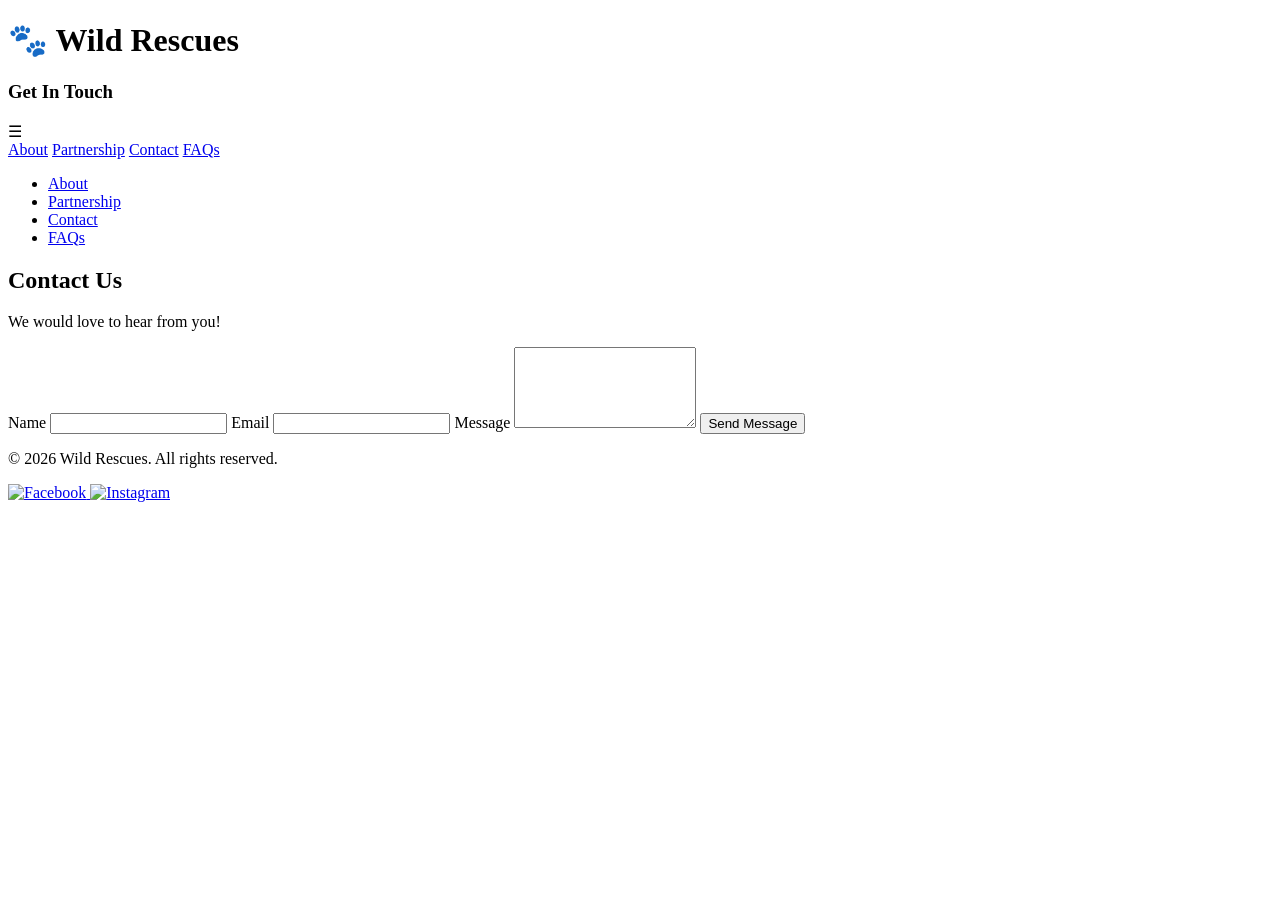
==== contact.html @ 9e45653b "Update contact.html" ====
<!DOCTYPE html>
<html lang="en">
  <head>
    <meta charset="UTF-8" />
    <title>Wild Rescues | Contact</title>
    <meta name="description" content="Contact Wild Rescues to volunteer, report injured wildlife, or learn how you can support our wildlife rescue organization.">
    <meta name="viewport" content="width=device-width, initial-scale=1.0" />
    <link rel="stylesheet" href="/css/style.css" />
    <script src="/js/script.js" defer></script>
  </head>
  <body>
    <header>
      <h1>🐾 Wild Rescues</h1>
      <h3>Get In Touch</h3>
    </header>

    <nav class="mobile-nav">
      <div class="nav-icon" onclick="hamburger()">&#9776;</div>
      <div id="menu-links">
        <a href="index.html">About</a>
        <a href="partnership.html">Partnership</a>
        <a href="contact.html">Contact</a>
        <a href="faqs.html">FAQs</a>
      </div>
    </nav>

    <nav class="tab-desk">
      <ul>
        <li><a href="index.html">About</a></li>
        <li><a href="partnership.html">Partnership</a></li>
        <li><a href="contact.html">Contact</a></li>
        <li><a href="faqs.html">FAQs</a></li>
      </ul>
    </nav>

    <main>
      <h2>Contact Us</h2>
      <p>We would love to hear from you!</p>

      <form>
        <label>Name</label>
        <input type="text" required />
        <label>Email</label>
        <input type="email" required />
        <label>Message</label>
        <textarea rows="5" required></textarea>
        <button type="submit">Send Message</button>
      </form>
    </main>

    <footer>
      <p>&copy; 2026 Wild Rescues. All rights reserved.</p>
      <a href="https://www.facebook.com" target="_blank">
    <img src="https://cdn-icons-png.flaticon.com/512/733/733547.png" alt="Facebook" width="40">
  </a>

  <a href="https://www.instagram.com" target="_blank">
    <img src="https://cdn-icons-png.flaticon.com/512/733/733558.png" alt="Instagram" width="40">
  </a>
    </footer>
  </body>
</html>
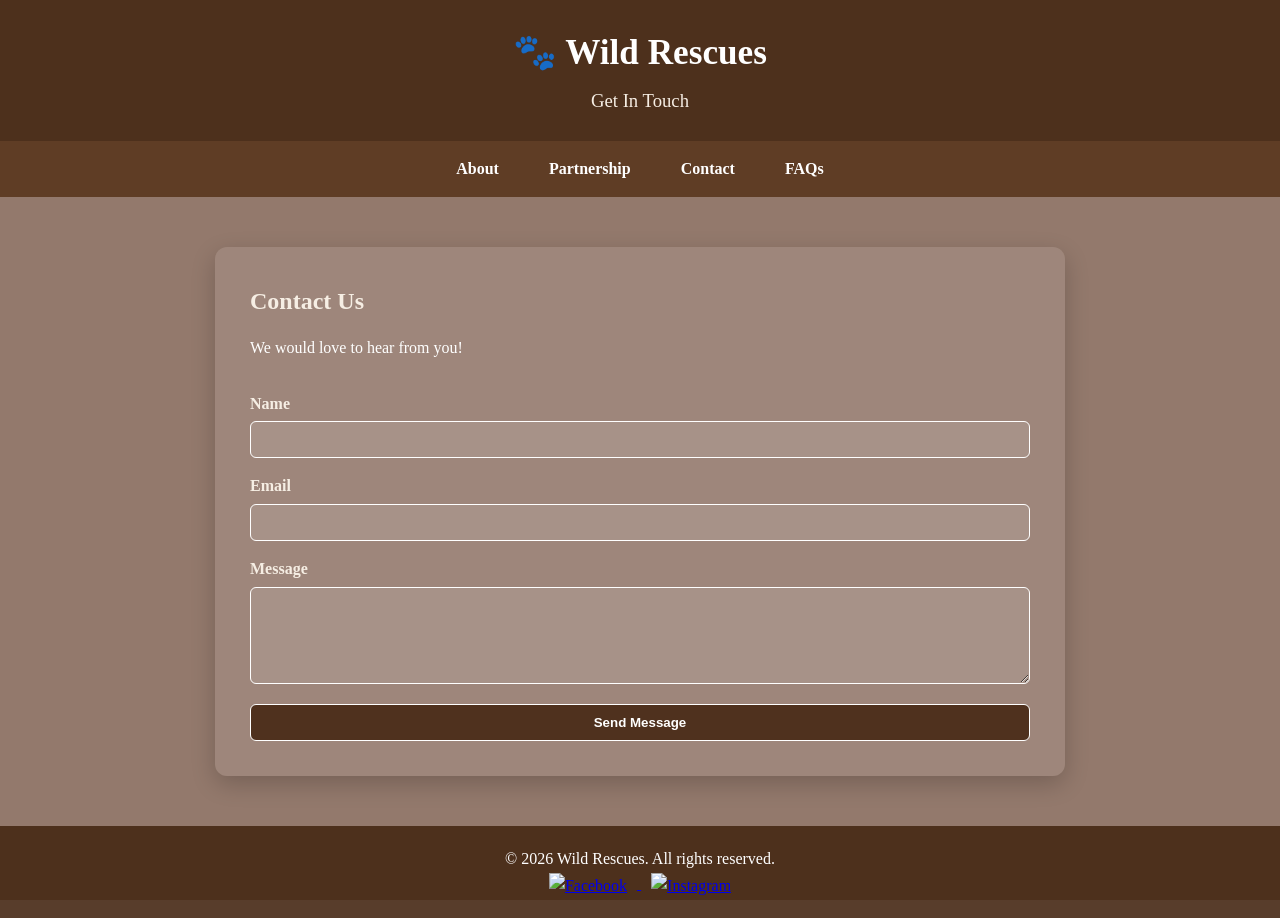
==== commit dc591225: "Update contact.html" ====
--- a/contact.html
+++ b/contact.html
@@ -5,7 +5,7 @@
     <title>Wild Rescues | Contact</title>
     <meta name="description" content="Contact Wild Rescues to volunteer, report injured wildlife, or learn how you can support our wildlife rescue organization.">
     <meta name="viewport" content="width=device-width, initial-scale=1.0" />
-    <link rel="stylesheet" href="/css/style.css" />
+   <link rel="stylesheet" href="style.css" />
     <script src="/js/script.js" defer></script>
   </head>
   <body>
@@ -51,11 +51,11 @@
     <footer>
       <p>&copy; 2026 Wild Rescues. All rights reserved.</p>
       <a href="https://www.facebook.com" target="_blank">
-    <img src="https://cdn-icons-png.flaticon.com/512/733/733547.png" alt="Facebook" width="40">
+    <img src="https://cdn-icons-png.flaticon.com/512/733/733547.png" alt="Facebook" class="social-icon">
   </a>
 
   <a href="https://www.instagram.com" target="_blank">
-    <img src="https://cdn-icons-png.flaticon.com/512/733/733558.png" alt="Instagram" width="40">
+    <img src="https://cdn-icons-png.flaticon.com/512/733/733558.png" alt="Instagram" class="social-icon">
   </a>
     </footer>
   </body>
--- a/style.css
+++ b/style.css
@@ -0,0 +1,224 @@
+* {
+  margin: 0;
+  padding: 0;
+  box-sizing: border-box;
+}
+
+body {
+  font-family: "Lora", serif;
+  background-image: url("https://cdn.britannica.com/80/157580-004-FFB75F13.jpg"); /* squirrel image */
+  background-size: cover;
+  background-position: center;
+  background-attachment: fixed;
+  color: #fff;
+  line-height: 1.6;
+  position: relative;
+}
+
+body::before {
+  content: "";
+  position: fixed;
+  inset: 0;
+  background: rgba(90, 50, 30, 0.65); /* DARKER brown overlay */
+  z-index: -1;
+}
+
+header {
+  text-align: center;
+  padding: 25px 10px;
+  background-color: rgba(70, 40, 20, 0.9);
+}
+
+header h1 {
+  font-family: "Emblema One", cursive;
+  font-size: 2.2rem;
+}
+
+header h3 {
+  font-weight: normal;
+  margin-top: 5px;
+  color: #f6eee4;
+}
+
+/* DESKTOP NAVIGATION */
+nav.tab-desk {
+  background-color: rgba(90, 55, 30, 0.9);
+}
+
+nav.tab-desk ul {
+  list-style: none;
+  display: flex;
+  justify-content: center;
+}
+
+nav.tab-desk li {
+  padding: 15px 25px;
+}
+
+nav.tab-desk a {
+  color: #fff;
+  text-decoration: none;
+  font-weight: bold;
+}
+
+nav.tab-desk a:hover {
+  color: #f6eee4;
+}
+
+/* MOBILE NAVIGATION */
+.mobile-nav {
+  display: none;
+  flex-direction: column;
+  background-color: rgba(90, 55, 30, 0.9);
+  padding: 10px;
+}
+
+.mobile-nav .nav-icon {
+  font-size: 2rem;
+  color: #fff;
+  cursor: pointer;
+}
+
+#menu-links {
+  display: none;
+  flex-direction: column;
+  margin-top: 10px;
+}
+
+#menu-links a {
+  color: #fff;
+  padding: 8px 0;
+  text-decoration: none;
+  font-weight: bold;
+}
+
+main {
+  max-width: 850px;
+  margin: 50px auto;
+  padding: 35px;
+  background-color: rgba(255, 255, 255, 0.1);
+  border-radius: 12px;
+  box-shadow: 0 8px 25px rgba(0, 0, 0, 0.2);
+}
+
+main h2,
+main h3 {
+  color: #f6eee4;
+  margin-bottom: 15px;
+}
+
+main p,
+main li {
+  color: #fff;
+  margin-bottom: 15px;
+}
+
+main ul {
+  margin-left: 20px;
+}
+
+.video-container {
+  display: flex;
+  justify-content: center;
+  margin: 25px 0;
+}
+
+iframe {
+  width: 100%;
+  max-width: 600px;
+  height: 340px;
+  border-radius: 10px;
+  border: none;
+}
+
+table {
+  width: 100%;
+  border-collapse: collapse;
+  margin: 20px 0;
+  color: #fff;
+}
+
+table th,
+table td {
+  border: 1px solid #fff;
+  padding: 12px;
+  text-align: left;
+}
+
+table th {
+  background-color: rgba(70, 40, 20, 0.9);
+}
+
+form {
+  display: flex;
+  flex-direction: column;
+}
+
+form label {
+  margin-top: 15px;
+  margin-bottom: 5px;
+  font-weight: bold;
+  color: #f6eee4;
+}
+
+form input,
+form textarea,
+form button {
+  padding: 10px;
+  border-radius: 6px;
+  border: 1px solid #fff;
+  background-color: rgba(255, 255, 255, 0.1);
+  color: #fff;
+}
+
+form button {
+  margin-top: 20px;
+  background-color: rgba(70, 40, 20, 0.9);
+  font-weight: bold;
+  cursor: pointer;
+}
+
+form button:hover {
+  background-color: rgba(50, 30, 15, 0.9);
+}
+
+.faq-answer {
+  display: none;
+  margin-left: 15px;
+  margin-bottom: 15px;
+  cursor: default;
+}
+
+footer {
+  text-align: center;
+  padding: 20px;
+  background-color: rgba(70, 40, 20, 0.9);
+  color: #fff;
+}
+
+@media (max-width: 768px) {
+  nav.tab-desk {
+    display: none;
+  }
+  .mobile-nav {
+    display: flex;
+  }
+}
+footer .social-icon {
+  width: 40px;               
+  margin: 0 10px;            
+  vertical-align: middle;
+  transition: transform 0.2s, filter 0.2s; 
+}
+
+footer .social-icon:hover {
+  transform: scale(1.1);     
+  filter: brightness(1.2);   
+}
+
+@media (max-width: 480px) {
+  footer .social-icon {
+    width: 30px;
+    margin: 0 8px;
+  }
+}
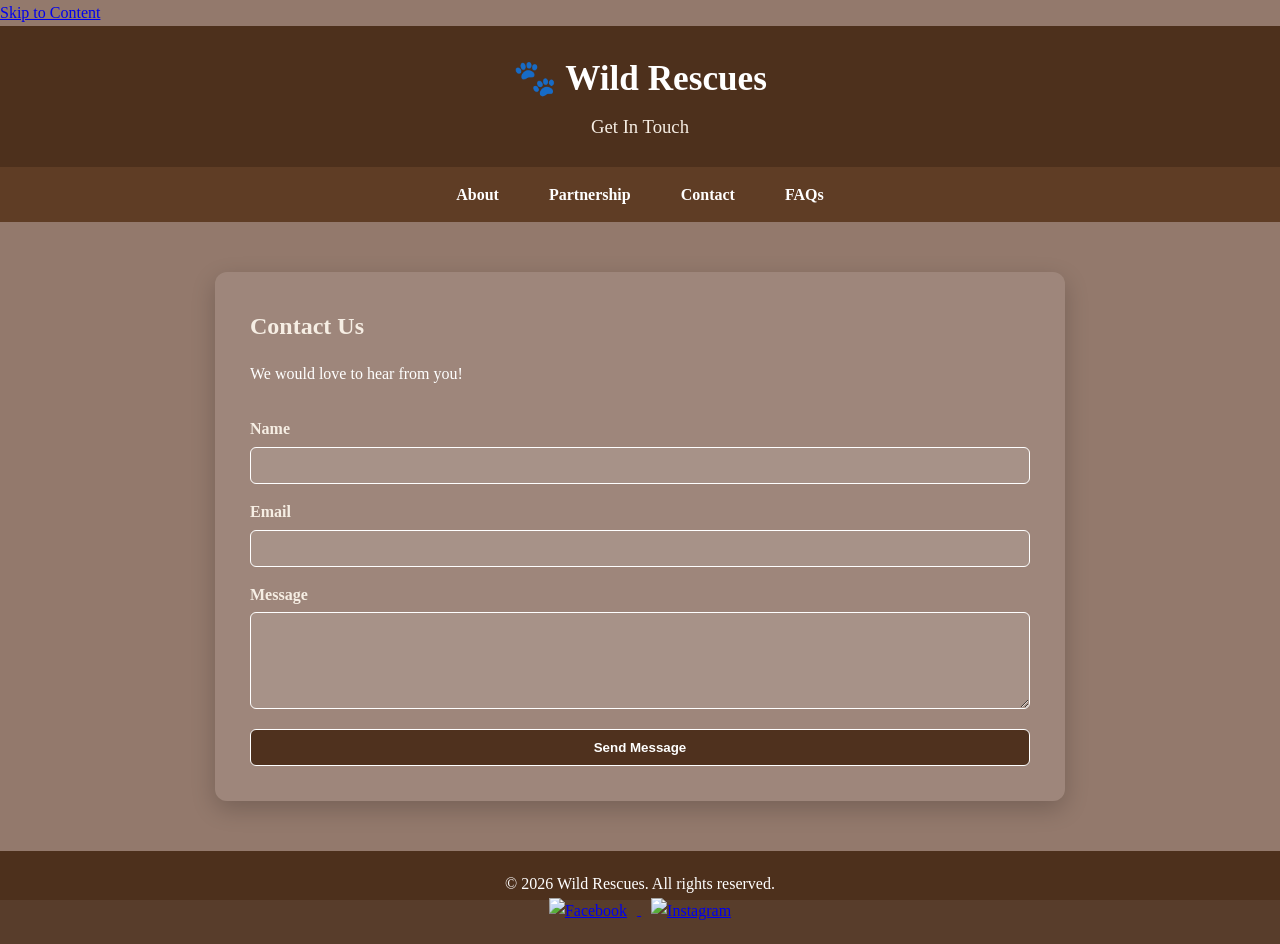
==== commit 0758e039: "Update contact.html" ====
--- a/contact.html
+++ b/contact.html
@@ -9,6 +9,7 @@
     <script src="/js/script.js" defer></script>
   </head>
   <body>
+    <a href="#main-content" class="skip-link">Skip to Content</a>
     <header>
       <h1>🐾 Wild Rescues</h1>
       <h3>Get In Touch</h3>
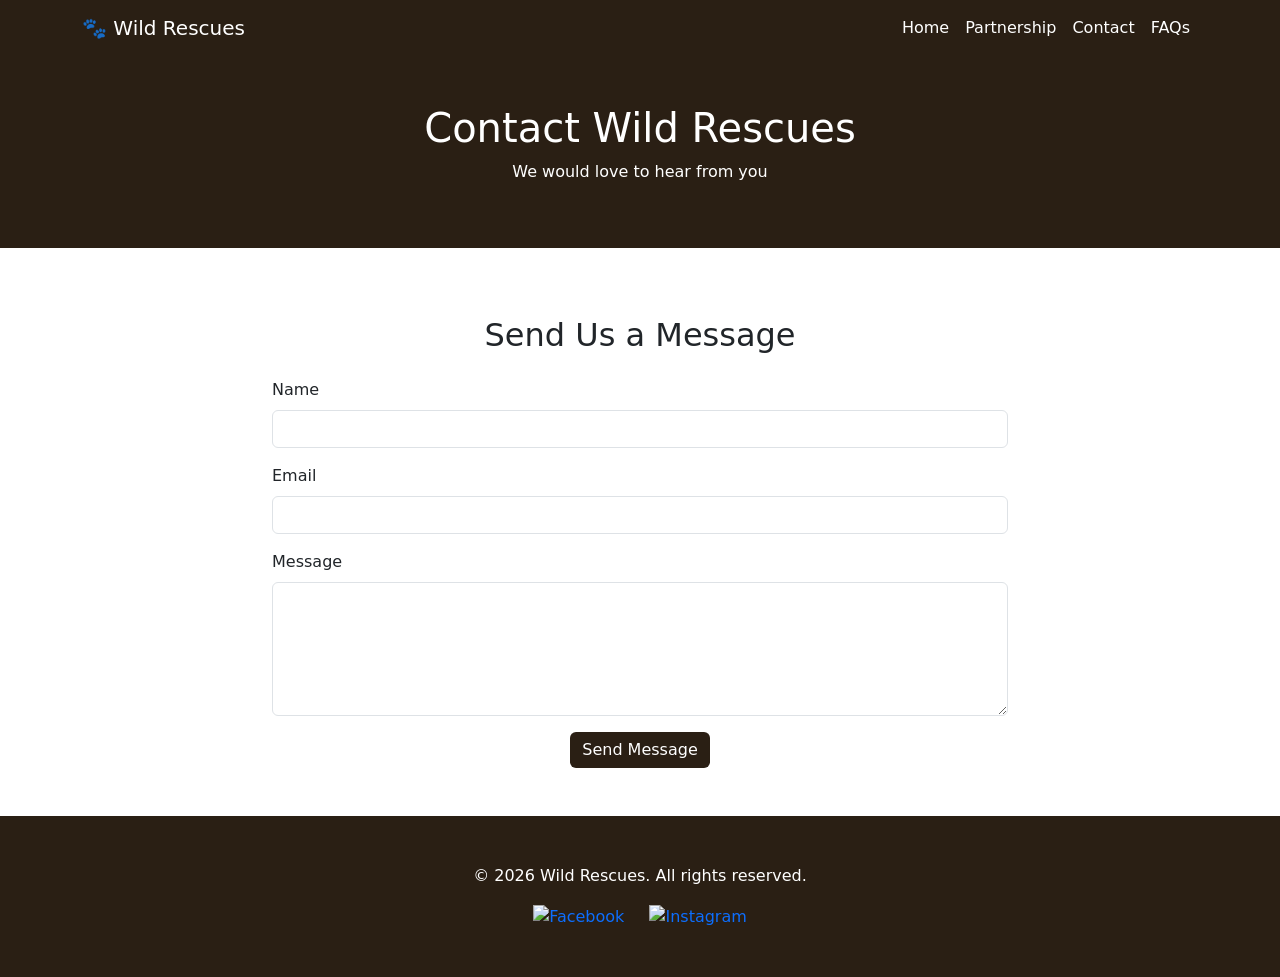
==== commit 1f95e8f9: "Update contact.html" ====
--- a/contact.html
+++ b/contact.html
@@ -1,63 +1,127 @@
 <!DOCTYPE html>
 <html lang="en">
   <head>
+    <!-- Shraddha Bijukchhe | 2026-03-12 -->
+
     <meta charset="UTF-8" />
+    <meta name="viewport" content="width=device-width, initial-scale=1.0" />
+
     <title>Wild Rescues | Contact</title>
-    <meta name="description" content="Contact Wild Rescues to volunteer, report injured wildlife, or learn how you can support our wildlife rescue organization.">
-    <meta name="viewport" content="width=device-width, initial-scale=1.0" />
-   <link rel="stylesheet" href="style.css" />
-    <script src="/js/script.js" defer></script>
+
+    <meta
+      name="description"
+      content="Contact Wild Rescues to volunteer, report injured wildlife, or learn how you can support our wildlife rescue organization."
+    />
+
+    <!-- Bootstrap CSS -->
+    <link
+      href="https://cdn.jsdelivr.net/npm/bootstrap@5.3.3/dist/css/bootstrap.min.css"
+      rel="stylesheet"
+    />
+
+    <!-- Custom CSS -->
+    <link rel="stylesheet" href="style.css" />
   </head>
+
   <body>
-    <a href="#main-content" class="skip-link">Skip to Content</a>
-    <header>
-      <h1>🐾 Wild Rescues</h1>
-      <h3>Get In Touch</h3>
-    </header>
+    <!-- Navbar -->
+    <nav class="navbar navbar-expand-lg navbar-dark bg-brown">
+      <div class="container">
+        <a class="navbar-brand" href="index.html">🐾 Wild Rescues</a>
 
-    <nav class="mobile-nav">
-      <div class="nav-icon" onclick="hamburger()">&#9776;</div>
-      <div id="menu-links">
-        <a href="index.html">About</a>
-        <a href="partnership.html">Partnership</a>
-        <a href="contact.html">Contact</a>
-        <a href="faqs.html">FAQs</a>
+        <button
+          class="navbar-toggler"
+          type="button"
+          data-bs-toggle="collapse"
+          data-bs-target="#navbarNav"
+        >
+          <span class="navbar-toggler-icon"></span>
+        </button>
+
+        <div class="collapse navbar-collapse" id="navbarNav">
+          <ul class="navbar-nav ms-auto">
+            <li class="nav-item">
+              <a class="nav-link" href="index.html">Home</a>
+            </li>
+
+            <li class="nav-item">
+              <a class="nav-link" href="partnership.html">Partnership</a>
+            </li>
+
+            <li class="nav-item">
+              <a class="nav-link active" href="contact.html">Contact</a>
+            </li>
+
+            <li class="nav-item">
+              <a class="nav-link" href="faqs.html">FAQs</a>
+            </li>
+          </ul>
+        </div>
       </div>
     </nav>
 
-    <nav class="tab-desk">
-      <ul>
-        <li><a href="index.html">About</a></li>
-        <li><a href="partnership.html">Partnership</a></li>
-        <li><a href="contact.html">Contact</a></li>
-        <li><a href="faqs.html">FAQs</a></li>
-      </ul>
-    </nav>
+    <!-- Page Header -->
+    <header class="bg-brown text-white text-center p-5">
+      <h1>Contact Wild Rescues</h1>
+      <p>We would love to hear from you</p>
+    </header>
 
-    <main>
-      <h2>Contact Us</h2>
-      <p>We would love to hear from you!</p>
+    <!-- Main Content -->
+    <main class="container mt-5">
+      <div class="row justify-content-center">
+        <div class="col-md-8">
+          <h2 class="text-center mb-4">Send Us a Message</h2>
 
-      <form>
-        <label>Name</label>
-        <input type="text" required />
-        <label>Email</label>
-        <input type="email" required />
-        <label>Message</label>
-        <textarea rows="5" required></textarea>
-        <button type="submit">Send Message</button>
-      </form>
+          <form>
+            <div class="mb-3">
+              <label class="form-label">Name</label>
+              <input type="text" class="form-control" required />
+            </div>
+
+            <div class="mb-3">
+              <label class="form-label">Email</label>
+              <input type="email" class="form-control" required />
+            </div>
+
+            <div class="mb-3">
+              <label class="form-label">Message</label>
+              <textarea class="form-control" rows="5" required></textarea>
+            </div>
+
+            <div class="text-center">
+              <button type="submit" class="btn bg-brown text-white">
+                Send Message
+              </button>
+            </div>
+          </form>
+        </div>
+      </div>
     </main>
 
-    <footer>
+    <!-- Footer -->
+    <footer class="bg-brown text-center text-white p-5 mt-5">
       <p>&copy; 2026 Wild Rescues. All rights reserved.</p>
+
       <a href="https://www.facebook.com" target="_blank">
-    <img src="https://cdn-icons-png.flaticon.com/512/733/733547.png" alt="Facebook" class="social-icon">
-  </a>
+        <img
+          src="https://cdn-icons-png.flaticon.com/512/733/733547.png"
+          alt="Facebook"
+          class="social-icon"
+        />
+      </a>
 
-  <a href="https://www.instagram.com" target="_blank">
-    <img src="https://cdn-icons-png.flaticon.com/512/733/733558.png" alt="Instagram" class="social-icon">
-  </a>
+      <a href="https://www.instagram.com" target="_blank">
+        <img
+          src="https://cdn-icons-png.flaticon.com/512/733/733558.png"
+          alt="Instagram"
+          class="social-icon"
+        />
+      </a>
     </footer>
+
+    <!-- Bootstrap JS -->
+    <script src="https://cdn.jsdelivr.net/npm/bootstrap@5.3.3/dist/js/bootstrap.bundle.min.js"></script>
+
+    <script src="js/script.js"></script>
   </body>
 </html>
--- a/style.css
+++ b/style.css
@@ -1,224 +1,116 @@
-* {
-  margin: 0;
-  padding: 0;
-  box-sizing: border-box;
+/* Shraddha Bijukchhe | styles.css | 2026-03-12 */
+
+/* Hero Section */
+.hero {
+  background-image: url("https://images.unsplash.com/photo-1590079015089-875baa76cc8d?w=900&auto=format&fit=crop&q=60&ixlib=rb-4.1.0&ixid=M3wxMjA3fDB8MHxzZWFyY2h8M3x8c3F1aXJyZWx8ZW58MHx8MHx8fDA%3D");
+  background-size: cover;
+  background-position: center;
+  background-repeat: no-repeat;
+  min-height: 60vh;
+  width: 100%;
+  display: flex;
+  align-items: center;
+  justify-content: center;
+  position: relative;
+  color: white;
 }
 
-body {
-  font-family: "Lora", serif;
-  background-image: url("https://cdn.britannica.com/80/157580-004-FFB75F13.jpg"); /* squirrel image */
-  background-size: cover;
-  background-position: center;
-  background-attachment: fixed;
-  color: #fff;
-  line-height: 1.6;
-  position: relative;
+.hero-overlay {
+  position: absolute;
+  top: 0;
+  left: 0;
+  right: 0;
+  bottom: 0;
+  background-color: rgba(0, 0, 0, 0.4);
+  z-index: 1;
 }
 
-body::before {
-  content: "";
-  position: fixed;
-  inset: 0;
-  background: rgba(90, 50, 30, 0.65); /* DARKER brown overlay */
-  z-index: -1;
+.hero .welcome {
+  position: relative;
+  z-index: 2;
+  text-align: center;
 }
 
-header {
-  text-align: center;
-  padding: 25px 10px;
-  background-color: rgba(70, 40, 20, 0.9);
+.display-1 {
+  font-size: 4em;
+  font-weight: bold;
+  margin-bottom: 20px;
 }
 
-header h1 {
-  font-family: "Emblema One", cursive;
-  font-size: 2.2rem;
+.hero .lead {
+  font-size: 1.5em;
 }
 
-header h3 {
-  font-weight: normal;
-  margin-top: 5px;
-  color: #f6eee4;
+/* Navbar & Footer */
+.bg-brown {
+  background-color: #2a1f14 !important;
 }
 
-/* DESKTOP NAVIGATION */
-nav.tab-desk {
-  background-color: rgba(90, 55, 30, 0.9);
+.navbar .nav-link {
+  color: white !important;
+  font-weight: 500;
 }
-
-nav.tab-desk ul {
-  list-style: none;
-  display: flex;
-  justify-content: center;
-}
-
-nav.tab-desk li {
-  padding: 15px 25px;
-}
-
-nav.tab-desk a {
-  color: #fff;
-  text-decoration: none;
-  font-weight: bold;
-}
-
-nav.tab-desk a:hover {
-  color: #f6eee4;
-}
-
-/* MOBILE NAVIGATION */
-.mobile-nav {
-  display: none;
-  flex-direction: column;
-  background-color: rgba(90, 55, 30, 0.9);
-  padding: 10px;
-}
-
-.mobile-nav .nav-icon {
-  font-size: 2rem;
-  color: #fff;
-  cursor: pointer;
-}
-
-#menu-links {
-  display: none;
-  flex-direction: column;
-  margin-top: 10px;
-}
-
-#menu-links a {
-  color: #fff;
-  padding: 8px 0;
-  text-decoration: none;
-  font-weight: bold;
-}
-
-main {
-  max-width: 850px;
-  margin: 50px auto;
-  padding: 35px;
-  background-color: rgba(255, 255, 255, 0.1);
-  border-radius: 12px;
-  box-shadow: 0 8px 25px rgba(0, 0, 0, 0.2);
-}
-
-main h2,
-main h3 {
-  color: #f6eee4;
-  margin-bottom: 15px;
-}
-
-main p,
-main li {
-  color: #fff;
-  margin-bottom: 15px;
-}
-
-main ul {
-  margin-left: 20px;
-}
-
-.video-container {
-  display: flex;
-  justify-content: center;
-  margin: 25px 0;
-}
-
-iframe {
-  width: 100%;
-  max-width: 600px;
-  height: 340px;
-  border-radius: 10px;
-  border: none;
-}
-
-table {
-  width: 100%;
-  border-collapse: collapse;
-  margin: 20px 0;
-  color: #fff;
-}
-
-table th,
-table td {
-  border: 1px solid #fff;
-  padding: 12px;
-  text-align: left;
-}
-
-table th {
-  background-color: rgba(70, 40, 20, 0.9);
-}
-
-form {
-  display: flex;
-  flex-direction: column;
-}
-
-form label {
-  margin-top: 15px;
-  margin-bottom: 5px;
-  font-weight: bold;
-  color: #f6eee4;
-}
-
-form input,
-form textarea,
-form button {
-  padding: 10px;
-  border-radius: 6px;
-  border: 1px solid #fff;
-  background-color: rgba(255, 255, 255, 0.1);
-  color: #fff;
-}
-
-form button {
-  margin-top: 20px;
-  background-color: rgba(70, 40, 20, 0.9);
-  font-weight: bold;
-  cursor: pointer;
-}
-
-form button:hover {
-  background-color: rgba(50, 30, 15, 0.9);
-}
-
-.faq-answer {
-  display: none;
-  margin-left: 15px;
-  margin-bottom: 15px;
-  cursor: default;
+.navbar .nav-link:hover {
+  color: #f0c040 !important;
 }
 
 footer {
-  text-align: center;
-  padding: 20px;
-  background-color: rgba(70, 40, 20, 0.9);
-  color: #fff;
+  color: white;
+}
+footer a {
+  text-decoration: none;
 }
 
-@media (max-width: 768px) {
-  nav.tab-desk {
-    display: none;
+.social-icon {
+  width: 40px;
+  height: 40px;
+  margin: 0 10px;
+  transition: transform 0.2s;
+}
+.social-icon:hover {
+  transform: scale(1.1);
+}
+
+/* Buttons */
+.btn.bg-brown {
+  background-color: #2a1f14;
+  color: white;
+  border: none;
+}
+.btn.bg-brown:hover {
+  background-color: #3b2a21;
+  color: white;
+}
+
+/* Main content */
+main h2,
+main h3 {
+  margin-top: 20px;
+  margin-bottom: 15px;
+}
+main p,
+main li {
+  font-size: 1.1em;
+  line-height: 1.6;
+}
+
+/* Responsive */
+@media (max-width: 992px) {
+  .display-1 {
+    font-size: 3em;
   }
-  .mobile-nav {
-    display: flex;
+  .hero .lead {
+    font-size: 1.2em;
   }
 }
-footer .social-icon {
-  width: 40px;               
-  margin: 0 10px;            
-  vertical-align: middle;
-  transition: transform 0.2s, filter 0.2s; 
-}
-
-footer .social-icon:hover {
-  transform: scale(1.1);     
-  filter: brightness(1.2);   
-}
-
-@media (max-width: 480px) {
-  footer .social-icon {
-    width: 30px;
-    margin: 0 8px;
+@media (max-width: 768px) {
+  .display-1 {
+    font-size: 2.2em;
+  }
+  .hero {
+    min-height: 40vh;
+  }
+  .hero .lead {
+    font-size: 1em;
   }
 }
